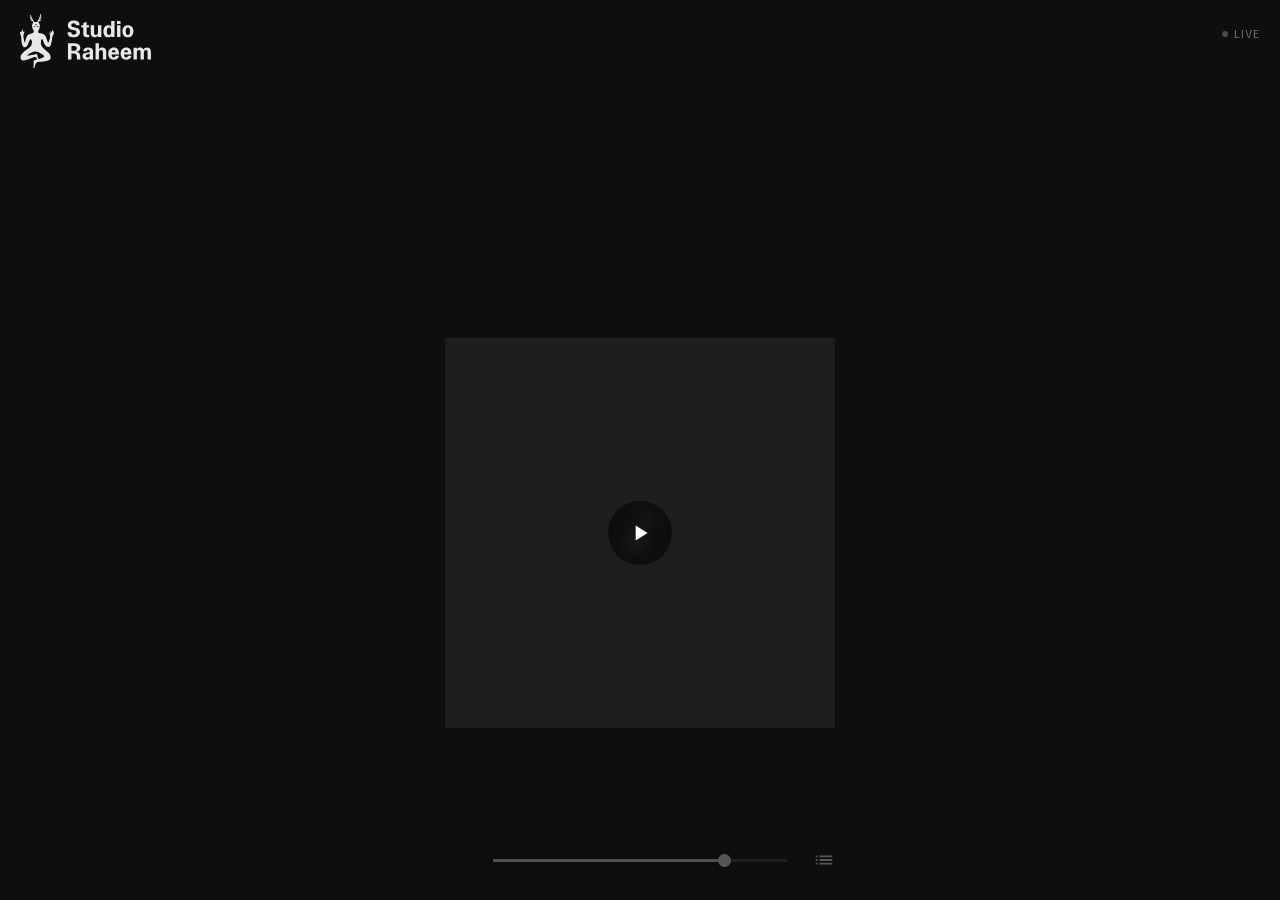
==== index.html @ 922254d5 "Dynamic theme-color from album art, revert bottom bar to transparent Co-Authored-By: Claude Sonnet 4" ====
<!DOCTYPE html>
<html lang="en">
<head>
  <meta charset="UTF-8">
  <meta name="viewport" content="width=device-width, initial-scale=1.0, viewport-fit=cover">
  <title>Studio Raheem — Live</title>
  <link rel="manifest" href="manifest.json">
  <link rel="icon" type="image/png" sizes="512x512" href="assets/icons/icon-512.png">
  <link rel="apple-touch-icon" href="assets/icons/icon-apple-touch.png">
  <meta name="theme-color" content="#0e0e0e">
  <meta name="color-scheme" content="dark">
  <link rel="stylesheet" href="assets/player.css?v=19">
  <script src="https://www.gstatic.com/cv/js/sender/v1/cast_sender.js?loadCastFramework=1"></script>
</head>
<body>

  <!-- Ambient background layers (crossfade) -->
  <div class="ambient" id="ambientA"></div>
  <div class="ambient" id="ambientB"></div>

  <!-- Logo — fixed top-left -->
  <img class="station-logo" src="assets/logo.svg" alt="Studio Raheem">

  <!-- Live badge — fixed top-right -->
  <span class="live-badge" id="liveBadge">
    <span class="live-dot"></span>Live
  </span>

  <!-- Scrolling station ticker -->
  <div class="ticker-wrap">
    <div class="ticker-track" id="tickerTrack"></div>
  </div>

  <!-- Player body: art + track info -->
  <main class="player-body">

    <div class="art-wrap" id="artWrap" role="button" tabindex="0" aria-label="Play">
      <img class="art-img" id="artImg" src="" alt="Album art" crossorigin="anonymous">
      <div class="art-placeholder" id="artPlaceholder">
        <svg viewBox="0 0 24 24" fill="currentColor" width="48" height="48" aria-hidden="true">
          <path d="M12 3v10.55A4 4 0 1 0 14 17V7h4V3h-6z"/>
        </svg>
      </div>
      <div class="play-overlay" id="playOverlay" aria-hidden="true">
        <svg id="iconPlay"    viewBox="0 0 24 24" fill="currentColor"><path d="M8 5v14l11-7z"/></svg>
        <svg id="iconPause"   viewBox="0 0 24 24" fill="currentColor" style="display:none"><path d="M6 19h4V5H6v14zm8-14v14h4V5h-4z"/></svg>
        <svg id="iconLoading" viewBox="0 0 24 24" fill="currentColor" style="display:none"><path d="M12 4V2A10 10 0 0 0 2 12h2a8 8 0 0 1 8-8z"/></svg>
      </div>
    </div>

    <div class="track-block" id="trackBlock">
      <div class="track-artist" id="trackArtist"><span></span></div>
      <div class="track-title"  id="trackTitle"><span></span></div>
      <div class="track-album"  id="trackAlbum"><span></span></div>
    </div>

  </main>

  <!-- Bottom bar: stream | volume | playlist -->
  <div class="bottom-bar">
    <button class="bar-btn" id="streamBtn" aria-label="Stream to device">
      <svg viewBox="0 0 24 24" fill="currentColor" aria-hidden="true">
        <path d="M1 18v3h3c0-1.66-1.34-3-3-3zm0-4v2c2.76 0 5 2.24 5 5h2c0-3.87-3.13-7-7-7zm0-4v2c4.97 0 9 4.03 9 9h2C12 14.08 7.05 10 1 10zm20-6H3C1.9 4 1 4.9 1 6v3h2V6h18v12h-7v2h7c1.1 0 2-.9 2-2V6c0-1.1-.9-2-2-2z"/>
      </svg>
    </button>
    <div class="volume-wrap">
      <input type="range" class="volume-slider" id="volumeSlider" min="0" max="1" step="0.01" value="0.8" aria-label="Volume">
    </div>
    <button class="bar-btn" id="playlistBtn" aria-label="Recently played">
      <svg viewBox="0 0 24 24" fill="currentColor" aria-hidden="true">
        <path d="M3 13h2v-2H3v2zm0 4h2v-2H3v2zm0-8h2V7H3v2zm4 4h14v-2H7v2zm0 4h14v-2H7v2zM7 7v2h14V7H7z"/>
      </svg>
    </button>
  </div>

  <!-- Stream-to bottom sheet -->
  <div class="sheet-overlay" id="sheetOverlay"></div>
  <div class="sheet" id="streamSheet" role="dialog" aria-label="Stream to device">
    <div class="sheet-handle"></div>
    <div class="sheet-header">
      <p class="sheet-title">Stream to</p>
      <button class="sheet-close" id="streamClose" aria-label="Close">
        <svg viewBox="0 0 24 24" fill="currentColor" width="20" height="20"><path d="M19 6.41L17.59 5 12 10.59 6.41 5 5 6.41 10.59 12 5 17.59 6.41 19 12 13.41 17.59 19 19 17.59 13.41 12z"/></svg>
      </button>
    </div>
    <button class="sheet-option" id="airplayOption">AirPlay</button>
    <button class="sheet-option" id="castOption">Chromecast</button>
  </div>

  <!-- Playlist bottom sheet -->
  <div class="sheet-overlay" id="playlistOverlay"></div>
  <div class="sheet" id="playlistSheet" role="dialog" aria-label="Recently played">
    <div class="sheet-handle"></div>
    <div class="sheet-header">
      <p class="sheet-title">Recently played</p>
      <button class="sheet-close" id="playlistClose" aria-label="Close">
        <svg viewBox="0 0 24 24" fill="currentColor" width="20" height="20"><path d="M19 6.41L17.59 5 12 10.59 6.41 5 5 6.41 10.59 12 5 17.59 6.41 19 12 13.41 17.59 19 19 17.59 13.41 12z"/></svg>
      </button>
    </div>
    <div id="playlistItems"></div>
  </div>

  <!-- Toast -->
  <div class="toast" id="toast" role="status" aria-live="polite"></div>

  <audio id="radioAudio" x-webkit-airplay="allow" preload="none"></audio>
  <script src="assets/player.js?v=15"></script>
</body>
</html>
---- assets/player.css ----
/* ─────────────────────────────────────────────────────
   True Sans — self-hosted (Regular only)
   ───────────────────────────────────────────────────── */
@font-face {
  font-family: 'True Sans';
  src: url('fonts/TrueSans-RegularWeb.woff2') format('woff2'),
       url('fonts/TrueSans-RegularWeb.woff')  format('woff');
  font-weight: 400;
  font-style: normal;
  font-display: swap;
}

:root {
  --bg:      #0e0e0e;
  --white:   #ffffff;
  --red:     #ff3b30;
  --bar-h:   80px;
  --font:    'True Sans', -apple-system, BlinkMacSystemFont, 'Helvetica Neue', sans-serif;
}

*, *::before, *::after { box-sizing: border-box; margin: 0; padding: 0; }
html, body { height: 100dvh; overflow: hidden; background: var(--bg); }

body {
  background: var(--bg);
  color: var(--white);
  font-family: var(--font);
  -webkit-font-smoothing: antialiased;
}

button {
  font-family: var(--font);
  background: none;
  border: none;
  cursor: pointer;
  -webkit-tap-highlight-color: transparent;
  outline: none;
}
button:focus-visible { outline: 2px solid rgba(255,255,255,0.5); outline-offset: 3px; }

/* ─────────────────────────────────────────────────────
   Logo — fixed top-left
   ───────────────────────────────────────────────────── */
.station-logo {
  position: fixed;
  top: max(14px, env(safe-area-inset-top));
  left: 20px;
  height: 54px;
  width: auto;
  filter: invert(1);
  opacity: 0.9;
  z-index: 20;
  display: block;
}

/* ─────────────────────────────────────────────────────
   Ambient — two crossfading blurred art layers
   ───────────────────────────────────────────────────── */
.ambient {
  position: fixed;
  inset: -30%;
  background-size: cover;
  background-position: center;
  filter: blur(80px) brightness(0.38) saturate(2.2);
  z-index: 0;
  transition: opacity 1.4s ease;
  will-change: opacity;
  pointer-events: none;
}
#ambientA { z-index: 0; }
#ambientB { z-index: 1; opacity: 0; }

/* ─────────────────────────────────────────────────────
   Live badge — fixed top-right
   ───────────────────────────────────────────────────── */
.live-badge {
  position: fixed;
  top: max(27px, calc(env(safe-area-inset-top) - 13px));
  right: 20px;
  z-index: 20;
  display: flex;
  align-items: center;
  gap: 6px;
  font-size: 11px;
  letter-spacing: 0.1em;
  text-transform: uppercase;
  color: rgba(255,255,255,0.4);
  transition: color 0.3s;
}
.live-badge.active { color: var(--red); }

.live-dot {
  width: 6px; height: 6px;
  border-radius: 50%;
  background: rgba(255,255,255,0.25);
  flex-shrink: 0;
  transition: background 0.3s;
}
.live-badge.active .live-dot {
  background: var(--red);
  animation: pulse-dot 2s ease-in-out infinite;
}
@keyframes pulse-dot {
  0%, 100% { opacity: 1; transform: scale(1); }
  50%       { opacity: 0.4; transform: scale(0.65); }
}

/* ─────────────────────────────────────────────────────
   Player body — art + track info, pinned above bar
   ───────────────────────────────────────────────────── */
.player-body {
  position: fixed;
  left: 0;
  right: 0;
  bottom: calc(var(--bar-h) + env(safe-area-inset-bottom) - 14px);
  z-index: 10;
  display: flex;
  flex-direction: column;
  align-items: flex-start;
  justify-content: flex-end;
  padding: 0 20px 10px;
  gap: 10px;
}

/* ─────────────────────────────────────────────────────
   Album art — full width (minus padding), tappable
   ───────────────────────────────────────────────────── */
.art-wrap {
  position: relative;
  width: 100%;
  aspect-ratio: 1 / 1;
  border-radius: 0;
  overflow: hidden;
  background: #1e1e1e;
  cursor: pointer;
  flex-shrink: 0;
  -webkit-tap-highlight-color: transparent;
  user-select: none;
}
.art-wrap:focus-visible { outline: 2px solid rgba(255,255,255,0.5); outline-offset: 3px; }

.art-img {
  width: 100%; height: 100%;
  object-fit: cover;
  display: block;
  opacity: 0;
  transition: opacity 0.5s ease;
}
.art-img.loaded { opacity: 1; }

.art-placeholder {
  position: absolute;
  inset: 0;
  display: flex;
  align-items: center;
  justify-content: center;
  color: rgba(255,255,255,0.18);
  transition: opacity 0.4s;
}
.art-placeholder.hidden { opacity: 0; pointer-events: none; transition-delay: 0.3s; }

.play-overlay {
  position: absolute;
  top: 50%; left: 50%;
  transform: translate(-50%, -50%);
  width: 64px; height: 64px;
  border-radius: 50%;
  background: rgba(0,0,0,0.52);
  backdrop-filter: blur(8px);
  -webkit-backdrop-filter: blur(8px);
  display: flex;
  align-items: center;
  justify-content: center;
  pointer-events: none;
  transition: transform 0.12s ease, opacity 0.15s;
}
.play-overlay svg { width: 26px; height: 26px; }
.art-wrap:active .play-overlay {
  transform: translate(-50%, -50%) scale(0.9);
  opacity: 0.75;
}

#iconLoading {
  animation: spin 0.8s linear infinite;
  transform-origin: center;
}
@keyframes spin { to { transform: rotate(360deg); } }

/* ─────────────────────────────────────────────────────
   Track info — white, lowercase, 24px
   ───────────────────────────────────────────────────── */
.track-block {
  width: 100%;
  transition: opacity 0.3s ease, transform 0.3s ease;
}
.track-block.changing { opacity: 0; transform: translateY(6px); }

.track-artist,
.track-title,
.track-album {
  font-size: 24px;
  font-weight: 400;
  line-height: 1.2;
  color: var(--white);
  overflow: hidden;
  letter-spacing: -0.01em;
}

.track-artist span,
.track-title span,
.track-album span {
  display: inline-block;
  white-space: nowrap;
}

/* ─────────────────────────────────────────────────────
   Bottom bar — solid black, volume + stream
   ───────────────────────────────────────────────────── */
.bottom-bar {
  position: fixed;
  bottom: 0; left: 0; right: 0;
  height: calc(var(--bar-h) + env(safe-area-inset-bottom));
  padding: 0 20px;
  padding-bottom: env(safe-area-inset-bottom);
  background: transparent;
  z-index: 20;
  display: flex;
  align-items: center;
  gap: 12px;
  opacity: 0.3;
  pointer-events: none;
  transition: opacity 0.3s ease;
}
.bottom-bar.active {
  opacity: 1;
  pointer-events: auto;
}

.volume-wrap {
  flex: 1;
  display: flex;
  align-items: center;
  gap: 10px;
  min-width: 0;
  margin-left: -8px;
  margin-right: -8px;
}

.vol-icon {
  width: 16px; height: 16px;
  fill: rgba(255,255,255,0.28);
  flex-shrink: 0;
}

.volume-slider {
  flex: 1;
  -webkit-appearance: none;
  appearance: none;
  height: 3px;
  border-radius: 0;
  outline: none;
  cursor: pointer;
  transition: height 0.12s;
}
.volume-slider:hover { height: 4px; }
.volume-slider::-webkit-slider-thumb {
  -webkit-appearance: none;
  width: 13px; height: 13px;
  border-radius: 50%;
  background: var(--white);
  cursor: pointer;
  transition: transform 0.1s;
}
.volume-slider::-webkit-slider-thumb:hover { transform: scale(1.25); }
.volume-slider::-moz-range-thumb {
  width: 13px; height: 13px;
  border-radius: 50%;
  background: var(--white);
  border: none;
}

.bar-btn {
  width: 44px; height: 44px;
  display: flex;
  align-items: center;
  justify-content: center;
  flex-shrink: 0;
  color: #ffffff;
  transition: opacity 0.15s;
}
/* Align icon flush to the 20px content boundary */
.bar-btn:first-child { justify-content: flex-start; }
.bar-btn:last-child  { justify-content: flex-end; }
.bar-btn svg { width: 22px; height: 22px; }
.bar-btn:hover  { opacity: 0.7; }
.bar-btn.active { opacity: 0.6; }

/* ─────────────────────────────────────────────────────
   Bottom sheet
   ───────────────────────────────────────────────────── */
.sheet-overlay {
  position: fixed;
  inset: 0;
  background: rgba(0,0,0,0);
  z-index: 40;
  pointer-events: none;
  transition: background 0.28s ease;
}
.sheet-overlay.open {
  background: rgba(0,0,0,0.55);
  pointer-events: auto;
}

.sheet {
  position: fixed;
  bottom: 0; left: 0; right: 0;
  z-index: 50;
  background: #ffffff;
  border-radius: 16px 16px 0 0;
  padding: 12px 20px max(32px, env(safe-area-inset-bottom));
  transform: translateY(100%);
  transition: transform 0.32s cubic-bezier(0.32, 0.72, 0, 1);
  max-height: calc(100vh - 60px);
  overflow-y: auto;
}
.sheet.open { transform: translateY(0); }

.sheet-handle {
  position: relative;
  width: 36px; height: 4px;
  border-radius: 2px;
  background: rgba(0,0,0,0.15);
  margin: 0 auto 18px;
  cursor: pointer;
  -webkit-tap-highlight-color: transparent;
}
.sheet-handle::before {
  content: '';
  position: absolute;
  inset: -12px -24px;
}

.sheet-header {
  display: flex;
  align-items: center;
  justify-content: space-between;
  margin-bottom: 4px;
}

.sheet-title {
  font-size: 22px;
  font-weight: 400;
  letter-spacing: -0.01em;
  color: #000000;
  line-height: 1.2;
  margin: 0;
}

.sheet-close {
  display: none;
  align-items: center;
  justify-content: center;
  width: 32px; height: 32px;
  border-radius: 50%;
  border: none;
  background: rgba(0,0,0,0.06);
  color: #000000;
  cursor: pointer;
  -webkit-tap-highlight-color: transparent;
  transition: background 0.15s;
  flex-shrink: 0;
}
.sheet-close:hover  { background: rgba(0,0,0,0.12); }
.sheet-close:active { background: rgba(0,0,0,0.18); }

.sheet-option {
  width: 100%;
  display: flex;
  align-items: center;
  gap: 16px;
  padding: 16px 0;
  font-size: 16px;
  font-family: var(--font);
  color: #000000;
  background: none;
  border: none;
  border-bottom: 1px solid rgba(0,0,0,0.07);
  text-align: left;
  cursor: pointer;
  -webkit-tap-highlight-color: transparent;
  transition: opacity 0.15s;
}
.sheet-option:last-child { border-bottom: none; }
.sheet-option:hover  { opacity: 0.65; }
.sheet-option:active { opacity: 0.4; }

.sheet-option svg {
  width: 22px;
  height: 22px;
  flex-shrink: 0;
  color: #000000;
}

/* ─────────────────────────────────────────────────────
   Playlist sheet
   ───────────────────────────────────────────────────── */
.playlist-empty {
  font-size: 16px;
  color: #000000;
  padding: 16px 0;
  text-align: center;
}

.playlist-row {
  display: flex;
  align-items: center;
  gap: 14px;
  padding: 12px 0;
  border-bottom: 1px solid rgba(0,0,0,0.07);
}
.playlist-row:last-child { border-bottom: none; }

.playlist-art {
  width: 44px; height: 44px;
  object-fit: cover;
  flex-shrink: 0;
  background: #2a2a2a;
}
.playlist-art--empty { background: #e0e0e0; }

.playlist-info {
  flex: 1;
  min-width: 0;
  display: flex;
  flex-direction: column;
  gap: 2px;
}
.playlist-artist {
  font-size: 16px;
  color: #000000;
  white-space: nowrap;
  overflow: hidden;
  text-overflow: ellipsis;
}
.playlist-title {
  font-size: 15px;
  color: #000000;
  white-space: nowrap;
  overflow: hidden;
  text-overflow: ellipsis;
}


.playlist-spotify {
  display: flex;
  align-items: center;
  justify-content: center;
  width: 32px; height: 32px;
  flex-shrink: 0;
  color: rgba(0,0,0,0.25);
  transition: color 0.15s;
  text-decoration: none;
}
.playlist-spotify svg { width: 18px; height: 18px; }
.playlist-spotify:hover { color: #1DB954; }

/* ─────────────────────────────────────────────────────
   Toast
   ───────────────────────────────────────────────────── */
.toast {
  position: fixed;
  bottom: calc(var(--bar-h) + 14px);
  left: 50%;
  transform: translateX(-50%) translateY(8px);
  background: rgba(22,22,22,0.95);
  color: var(--white);
  font-size: 13px;
  padding: 10px 18px;
  border-radius: 22px;
  border: 1px solid rgba(255,255,255,0.1);
  backdrop-filter: blur(12px);
  -webkit-backdrop-filter: blur(12px);
  white-space: nowrap;
  opacity: 0;
  pointer-events: none;
  transition: opacity 0.22s ease, transform 0.22s ease;
  z-index: 60;
}
.toast.show { opacity: 1; transform: translateX(-50%) translateY(0); }

/* ─────────────────────────────────────────────────────
   Responsive
   ───────────────────────────────────────────────────── */
@media (max-width: 390px) {
  .track-artist,
  .track-title,
  .track-album { font-size: 24px; }
}

@media (orientation: landscape) and (max-height: 500px) {
  .player-body { flex-direction: row; flex-wrap: wrap; gap: 12px; padding-bottom: 12px; }
  .art-wrap { width: auto; height: calc(100vh - var(--bar-h) - 24px); max-width: 50vw; }
  .track-block { flex: 1; min-width: 0; }
}

@media (min-width: 431px) {
  .player-body {
    left: 50%;
    right: auto;
    transform: translateX(-50%);
    width: 430px;
    bottom: calc(max(0px, calc(50vh - 466px)) + var(--bar-h) + env(safe-area-inset-bottom) - 14px);
  }

  .bottom-bar {
    left: 50%;
    right: auto;
    transform: translateX(-50%);
    width: 430px;
    bottom: max(0px, calc(50vh - 466px));
  }

  /* Right-side panels on desktop */
  .sheet {
    top: 0; bottom: 0; left: auto;
    right: 0;
    width: 400px;
    border-radius: 0;
    max-height: 100vh;
    padding: 28px 24px max(28px, env(safe-area-inset-bottom));
    transform: translateX(100%);
  }
  .sheet.open { transform: translateX(0); }

  .sheet-handle { display: none; }

  .sheet-close { display: flex; }
}
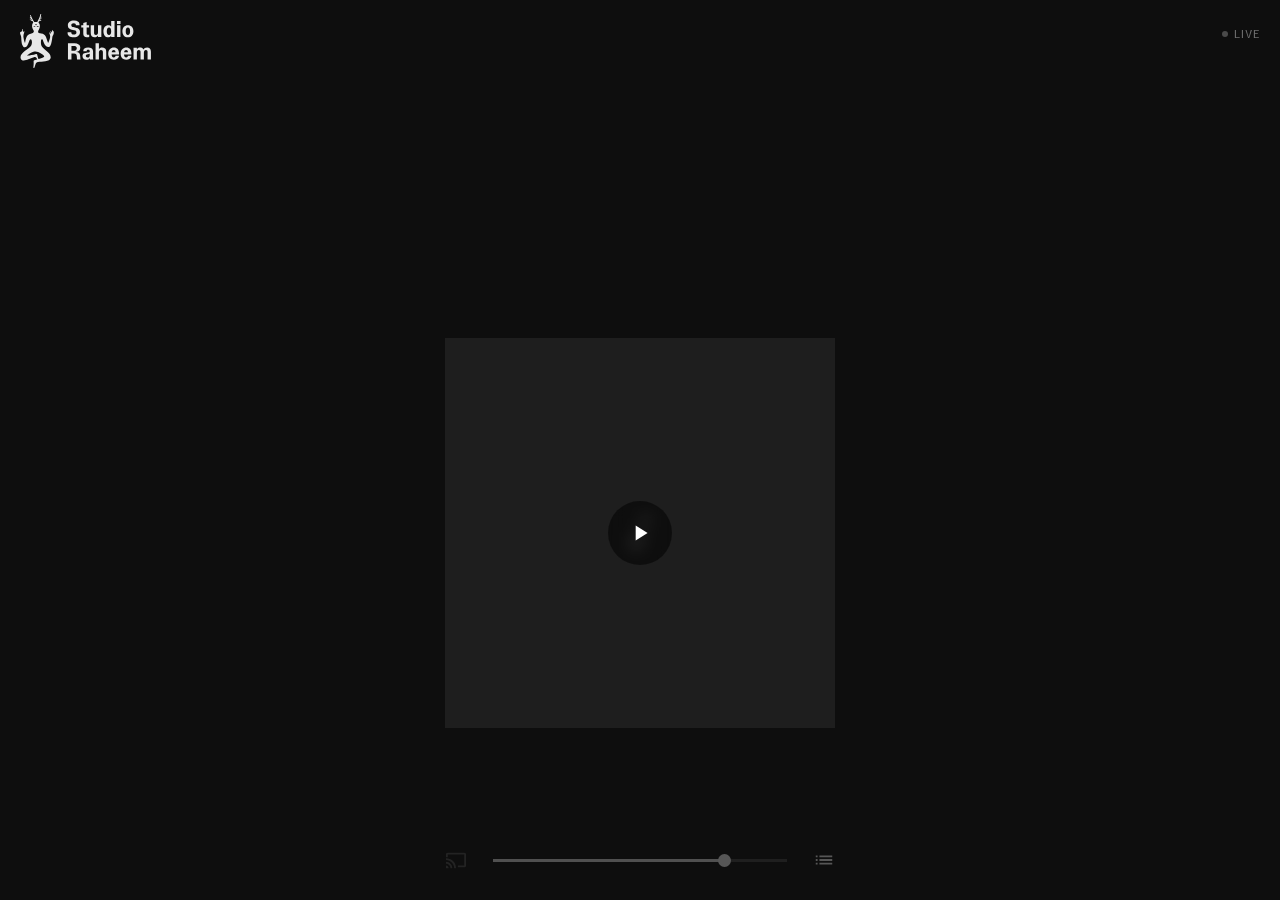
==== commit 245fd41a: "Fix disabled stream button opacity to not compound with bar inactive state Co-Authored-By: Claude So" ====
--- a/index.html
+++ b/index.html
@@ -7,9 +7,11 @@
   <link rel="manifest" href="manifest.json">
   <link rel="icon" type="image/png" sizes="512x512" href="assets/icons/icon-512.png">
   <link rel="apple-touch-icon" href="assets/icons/icon-apple-touch.png">
-  <meta name="theme-color" content="#0e0e0e">
+  <meta name="theme-color" content="transparent">
   <meta name="color-scheme" content="dark">
-  <link rel="stylesheet" href="assets/player.css?v=19">
+  <meta name="apple-mobile-web-app-capable" content="yes">
+  <meta name="apple-mobile-web-app-status-bar-style" content="black-translucent">
+  <link rel="stylesheet" href="assets/player.css?v=20">
   <script src="https://www.gstatic.com/cv/js/sender/v1/cast_sender.js?loadCastFramework=1"></script>
 </head>
 <body>
@@ -104,6 +106,6 @@
   <div class="toast" id="toast" role="status" aria-live="polite"></div>
 
   <audio id="radioAudio" x-webkit-airplay="allow" preload="none"></audio>
-  <script src="assets/player.js?v=15"></script>
+  <script src="assets/player.js?v=18"></script>
 </body>
 </html>
--- a/assets/player.css
+++ b/assets/player.css
@@ -292,8 +292,10 @@
 .bar-btn:first-child { justify-content: flex-start; }
 .bar-btn:last-child  { justify-content: flex-end; }
 .bar-btn svg { width: 22px; height: 22px; }
-.bar-btn:hover  { opacity: 0.7; }
-.bar-btn.active { opacity: 0.6; }
+.bar-btn:hover          { opacity: 0.7; }
+.bar-btn.active         { opacity: 0.6; }
+.bar-btn.disabled       { opacity: 0.3; cursor: default; }
+.bar-btn.disabled:hover { opacity: 0.3; }
 
 /* ─────────────────────────────────────────────────────
    Bottom sheet
